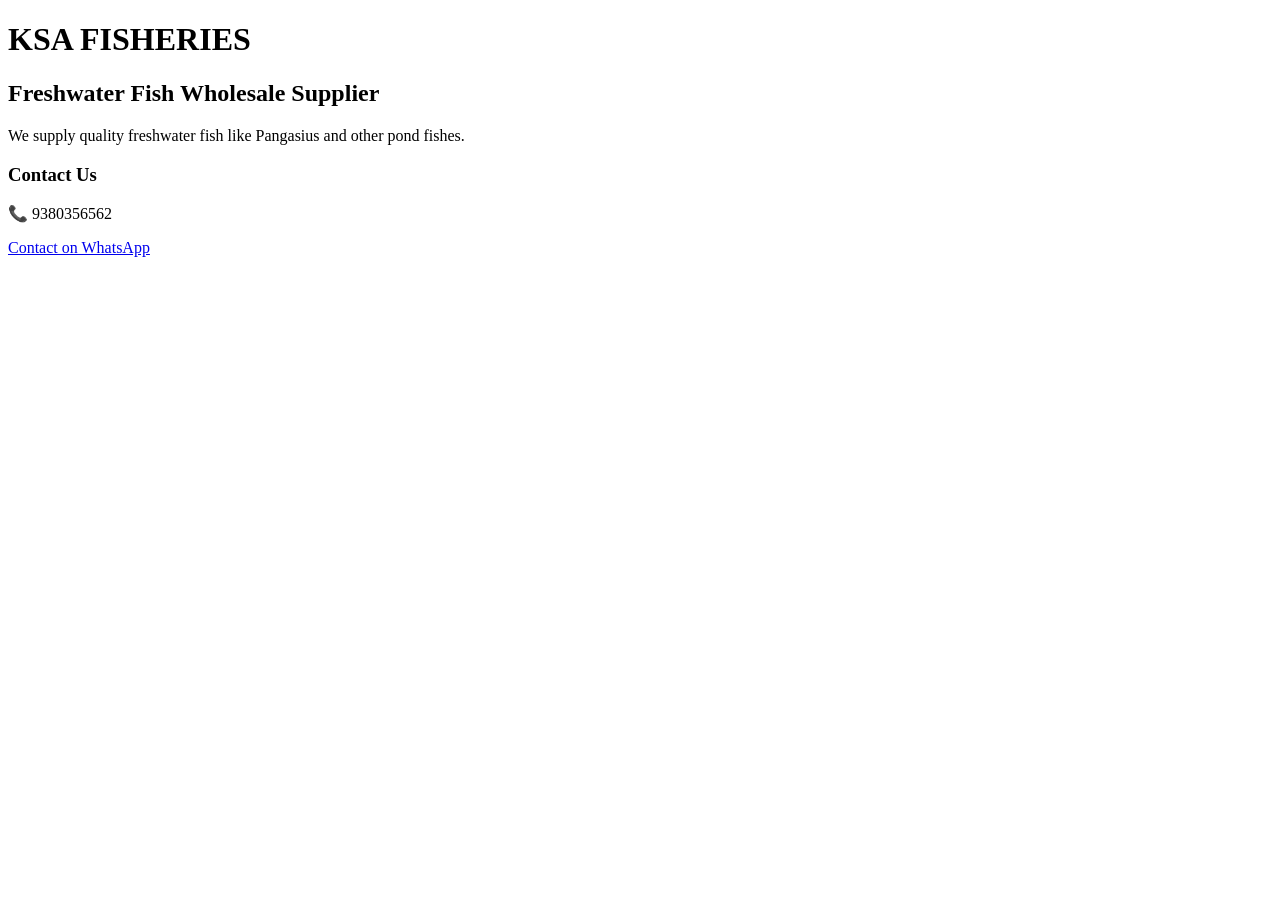
==== Update index.html @ 351a1c8e "Rename README.md to     Update index.html Official website of KSA FISHERIES, a wholesale supplier of" ====
<!DOCTYPE html>
<html>
<head>
    <title>KSA Fisheries</title>
    <meta name="viewport" content="width=device-width, initial-scale=1.0">
</head>

<body>
    <h1>KSA FISHERIES</h1>
    <h2>Freshwater Fish Wholesale Supplier</h2>

    <p>
        We supply quality freshwater fish like Pangasius and other pond fishes.
    </p>

    <h3>Contact Us</h3>
    <p>📞 9380356562</p>

    <a href="https://wa.me/919380356562">
        Contact on WhatsApp
    </a>

</body>
</html>
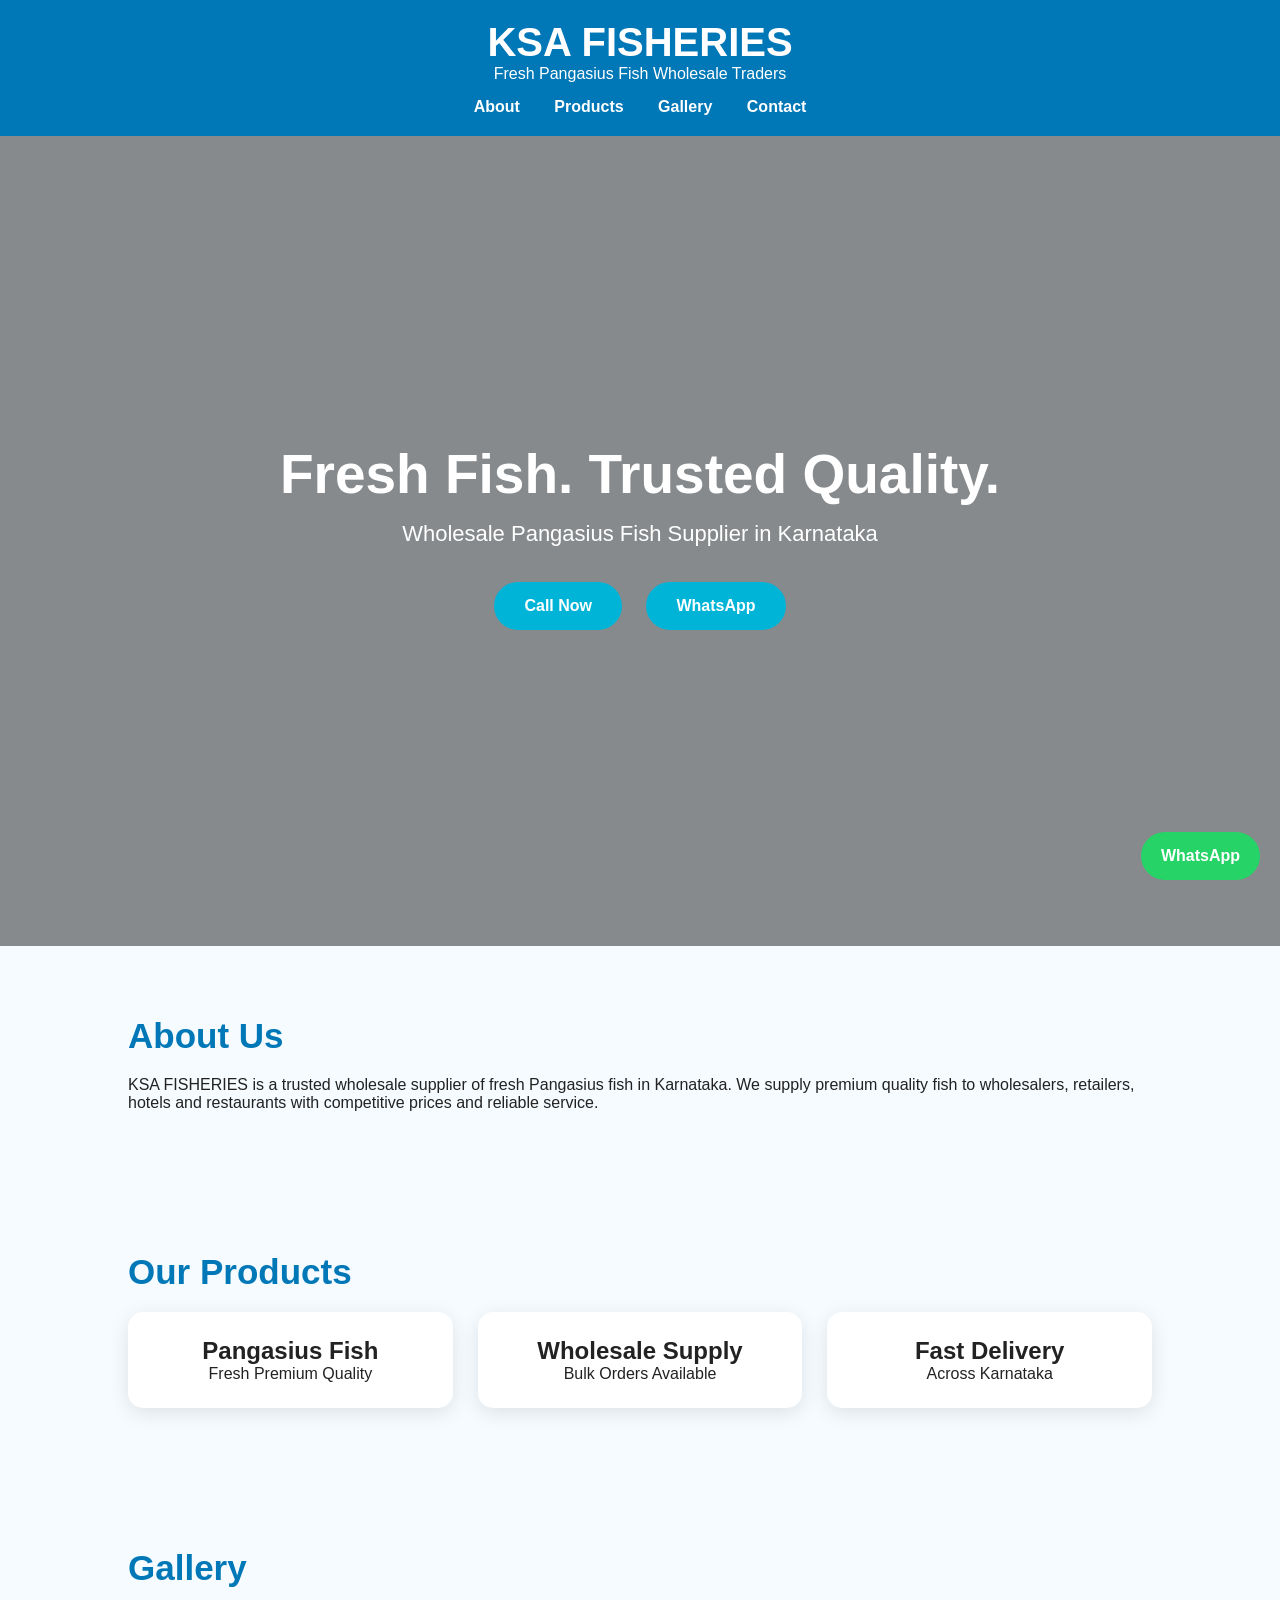
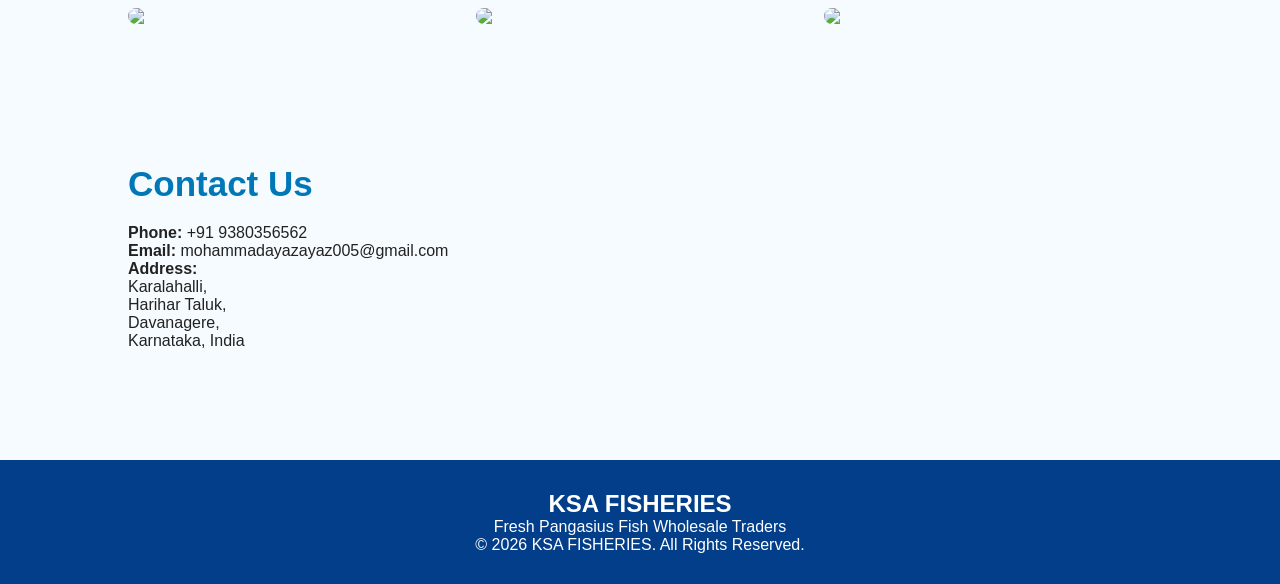
==== commit 113f17a5: "Update Update index.html" ====
--- a/Update index.html
+++ b/Update index.html
@@ -1,24 +1,266 @@
 <!DOCTYPE html>
-<html>
+<html lang="en">
 <head>
-    <title>KSA Fisheries</title>
-    <meta name="viewport" content="width=device-width, initial-scale=1.0">
+<meta charset="UTF-8">
+<meta name="viewport" content="width=device-width, initial-scale=1.0">
+<title>KSA FISHERIES | Fresh Pangasius Fish Wholesale Traders</title>
+
+<style>
+*{
+margin:0;
+padding:0;
+box-sizing:border-box;
+font-family:Arial,sans-serif;
+}
+
+body{
+background:#f5fbff;
+color:#222;
+}
+
+header{
+background:#0077b6;
+color:white;
+padding:20px;
+text-align:center;
+}
+
+header h1{
+font-size:40px;
+}
+
+nav{
+margin-top:15px;
+}
+
+nav a{
+color:white;
+text-decoration:none;
+margin:15px;
+font-weight:bold;
+}
+
+.hero{
+height:90vh;
+background:linear-gradient(rgba(0,0,0,.45),rgba(0,0,0,.45)),url("https://images.unsplash.com/photo-1544943910-4c1dc44aab44?auto=format&fit=crop&w=1500&q=80");
+background-size:cover;
+background-position:center;
+display:flex;
+justify-content:center;
+align-items:center;
+text-align:center;
+color:white;
+padding:20px;
+}
+
+.hero h2{
+font-size:55px;
+margin-bottom:15px;
+}
+
+.hero p{
+font-size:22px;
+margin-bottom:25px;
+}
+
+.btn{
+display:inline-block;
+background:#00b4d8;
+color:white;
+padding:15px 30px;
+text-decoration:none;
+border-radius:30px;
+margin:10px;
+font-weight:bold;
+}
+
+section{
+padding:70px 10%;
+}
+
+h3{
+font-size:35px;
+color:#0077b6;
+margin-bottom:20px;
+}
+
+.cards{
+display:grid;
+grid-template-columns:repeat(auto-fit,minmax(250px,1fr));
+gap:25px;
+}
+
+.card{
+background:white;
+padding:25px;
+border-radius:15px;
+box-shadow:0 5px 20px rgba(0,0,0,.1);
+text-align:center;
+}
+
+.gallery{
+display:grid;
+grid-template-columns:repeat(auto-fit,minmax(280px,1fr));
+gap:20px;
+}
+
+.gallery img{
+width:100%;
+border-radius:15px;
+}
+
+footer{
+background:#023e8a;
+color:white;
+padding:30px;
+text-align:center;
+margin-top:40px;
+}
+
+.whatsapp{
+position:fixed;
+bottom:20px;
+right:20px;
+background:#25D366;
+color:white;
+padding:15px 20px;
+border-radius:50px;
+text-decoration:none;
+font-weight:bold;
+}
+
+</style>
 </head>
 
 <body>
-    <h1>KSA FISHERIES</h1>
-    <h2>Freshwater Fish Wholesale Supplier</h2>
-
-    <p>
-        We supply quality freshwater fish like Pangasius and other pond fishes.
-    </p>
-
-    <h3>Contact Us</h3>
-    <p>📞 9380356562</p>
-
-    <a href="https://wa.me/919380356562">
-        Contact on WhatsApp
-    </a>
+
+<header>
+
+<h1>KSA FISHERIES</h1>
+
+<p>Fresh Pangasius Fish Wholesale Traders</p>
+
+<nav>
+
+<a href="#about">About</a>
+
+<a href="#products">Products</a>
+
+<a href="#gallery">Gallery</a>
+
+<a href="#contact">Contact</a>
+
+</nav>
+
+</header>
+
+<div class="hero">
+
+<div>
+
+<h2>Fresh Fish. Trusted Quality.</h2>
+
+<p>Wholesale Pangasius Fish Supplier in Karnataka</p>
+
+<a class="btn" href="tel:+919380356562">Call Now</a>
+
+<a class="btn" href="https://wa.me/919380356562">WhatsApp</a>
+
+</div>
+
+</div>
+
+<section id="about">
+
+<h3>About Us</h3>
+
+<p>
+
+KSA FISHERIES is a trusted wholesale supplier of fresh Pangasius fish in Karnataka.
+We supply premium quality fish to wholesalers, retailers, hotels and restaurants with competitive prices and reliable service.
+
+</p>
+
+</section>
+
+<section id="products">
+
+<h3>Our Products</h3>
+
+<div class="cards">
+
+<div class="card">
+
+<h2>Pangasius Fish</h2>
+
+<p>Fresh Premium Quality</p>
+
+</div>
+
+<div class="card">
+
+<h2>Wholesale Supply</h2>
+
+<p>Bulk Orders Available</p>
+
+</div>
+
+<div class="card">
+
+<h2>Fast Delivery</h2>
+
+<p>Across Karnataka</p>
+
+</div>
+
+</div>
+
+</section>
+
+<section id="gallery">
+
+<h3>Gallery</h3>
+
+<div class="gallery">
+
+<img src="https://images.unsplash.com/photo-1510130387422-82bed34b37e9?auto=format&fit=crop&w=900&q=80">
+
+<img src="https://images.unsplash.com/photo-1519708227418-c8fd9a32b7a2?auto=format&fit=crop&w=900&q=80">
+
+<img src="https://images.unsplash.com/photo-1544551763-46a013bb70d5?auto=format&fit=crop&w=900&q=80">
+
+</div>
+
+</section>
+
+<section id="contact">
+
+<h3>Contact Us</h3>
+
+<p><b>Phone:</b> +91 9380356562</p>
+
+<p><b>Email:</b> mohammadayazayaz005@gmail.com</p>
+
+<p><b>Address:</b><br>
+Karalahalli,<br>
+Harihar Taluk,<br>
+Davanagere,<br>
+Karnataka, India
+</p>
+
+</section>
+
+<footer>
+
+<h2>KSA FISHERIES</h2>
+
+<p>Fresh Pangasius Fish Wholesale Traders</p>
+
+<p>© 2026 KSA FISHERIES. All Rights Reserved.</p>
+
+</footer>
+
+<a class="whatsapp" href="https://wa.me/919380356562">WhatsApp</a>
 
 </body>
 </html>
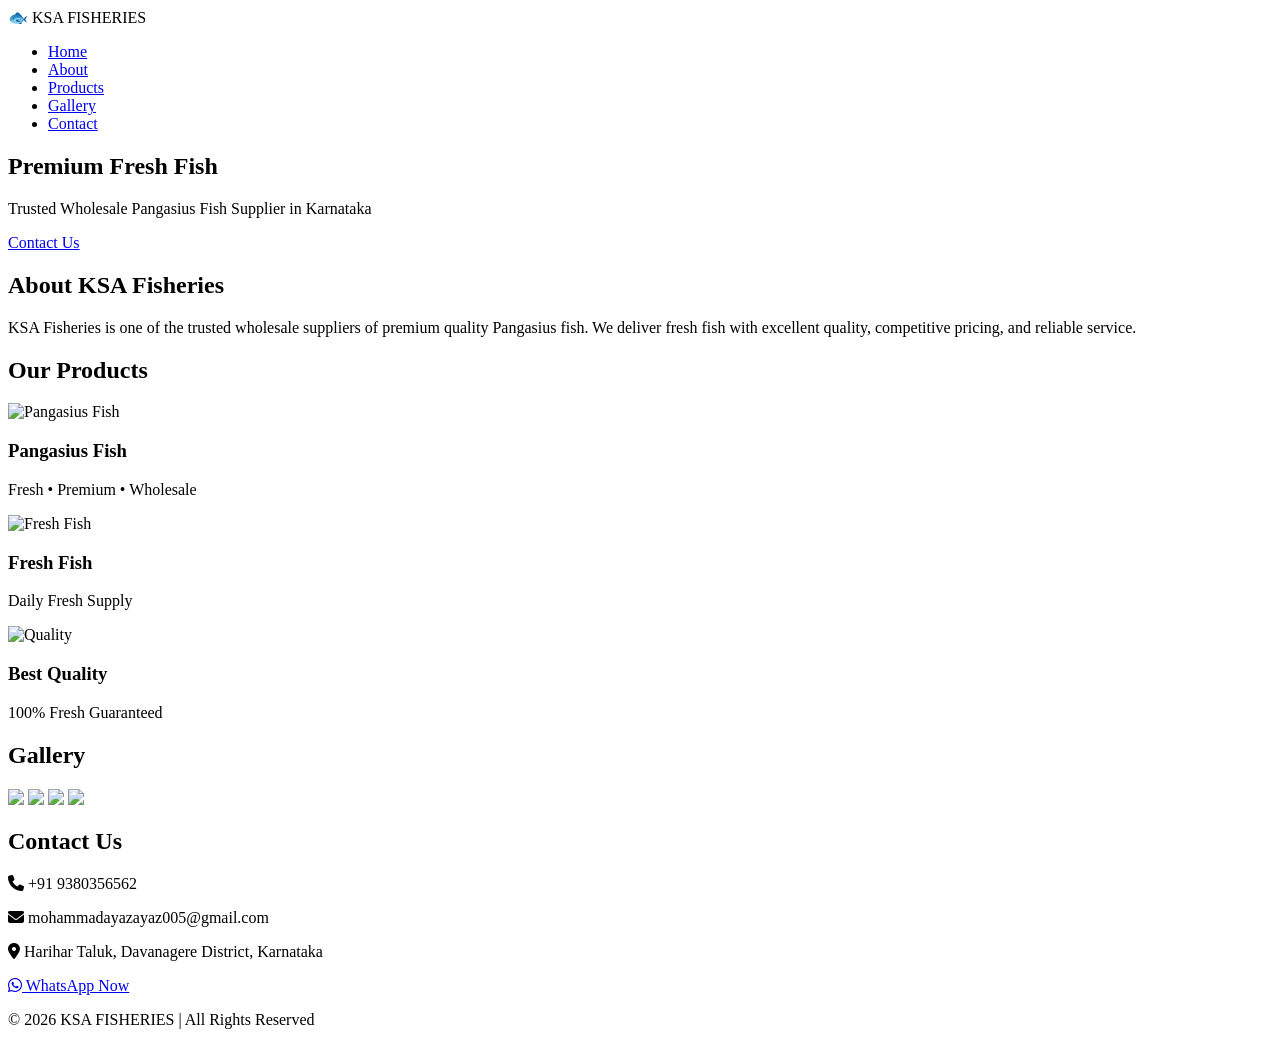
==== commit cf0f0954: "Update Update index.html" ====
--- a/Update index.html
+++ b/Update index.html
@@ -3,213 +3,108 @@
 <head>
 <meta charset="UTF-8">
 <meta name="viewport" content="width=device-width, initial-scale=1.0">
-<title>KSA FISHERIES | Fresh Pangasius Fish Wholesale Traders</title>
+<title>KSA FISHERIES | Premium Fish Supplier</title>
 
-<style>
-*{
-margin:0;
-padding:0;
-box-sizing:border-box;
-font-family:Arial,sans-serif;
-}
+<link rel="stylesheet" href="style.css">
 
-body{
-background:#f5fbff;
-color:#222;
-}
+<link rel="preconnect" href="https://fonts.googleapis.com">
+<link rel="preconnect" href="https://fonts.gstatic.com" crossorigin>
+<link href="https://fonts.googleapis.com/css2?family=Poppins:wght@300;400;500;600;700;800&display=swap" rel="stylesheet">
 
-header{
-background:#0077b6;
-color:white;
-padding:20px;
-text-align:center;
-}
+<link rel="stylesheet" href="https://cdnjs.cloudflare.com/ajax/libs/font-awesome/6.6.0/css/all.min.css">
 
-header h1{
-font-size:40px;
-}
-
-nav{
-margin-top:15px;
-}
-
-nav a{
-color:white;
-text-decoration:none;
-margin:15px;
-font-weight:bold;
-}
-
-.hero{
-height:90vh;
-background:linear-gradient(rgba(0,0,0,.45),rgba(0,0,0,.45)),url("https://images.unsplash.com/photo-1544943910-4c1dc44aab44?auto=format&fit=crop&w=1500&q=80");
-background-size:cover;
-background-position:center;
-display:flex;
-justify-content:center;
-align-items:center;
-text-align:center;
-color:white;
-padding:20px;
-}
-
-.hero h2{
-font-size:55px;
-margin-bottom:15px;
-}
-
-.hero p{
-font-size:22px;
-margin-bottom:25px;
-}
-
-.btn{
-display:inline-block;
-background:#00b4d8;
-color:white;
-padding:15px 30px;
-text-decoration:none;
-border-radius:30px;
-margin:10px;
-font-weight:bold;
-}
-
-section{
-padding:70px 10%;
-}
-
-h3{
-font-size:35px;
-color:#0077b6;
-margin-bottom:20px;
-}
-
-.cards{
-display:grid;
-grid-template-columns:repeat(auto-fit,minmax(250px,1fr));
-gap:25px;
-}
-
-.card{
-background:white;
-padding:25px;
-border-radius:15px;
-box-shadow:0 5px 20px rgba(0,0,0,.1);
-text-align:center;
-}
-
-.gallery{
-display:grid;
-grid-template-columns:repeat(auto-fit,minmax(280px,1fr));
-gap:20px;
-}
-
-.gallery img{
-width:100%;
-border-radius:15px;
-}
-
-footer{
-background:#023e8a;
-color:white;
-padding:30px;
-text-align:center;
-margin-top:40px;
-}
-
-.whatsapp{
-position:fixed;
-bottom:20px;
-right:20px;
-background:#25D366;
-color:white;
-padding:15px 20px;
-border-radius:50px;
-text-decoration:none;
-font-weight:bold;
-}
-
-</style>
 </head>
 
 <body>
 
-<header>
+<!-- Navigation -->
 
-<h1>KSA FISHERIES</h1>
+<nav class="navbar">
 
-<p>Fresh Pangasius Fish Wholesale Traders</p>
+<div class="logo">
+🐟 KSA FISHERIES
+</div>
 
-<nav>
-
-<a href="#about">About</a>
-
-<a href="#products">Products</a>
-
-<a href="#gallery">Gallery</a>
-
-<a href="#contact">Contact</a>
+<ul class="nav-links">
+<li><a href="#home">Home</a></li>
+<li><a href="#about">About</a></li>
+<li><a href="#products">Products</a></li>
+<li><a href="#gallery">Gallery</a></li>
+<li><a href="#contact">Contact</a></li>
+</ul>
 
 </nav>
 
-</header>
+<!-- Hero -->
 
-<div class="hero">
+<section id="home" class="hero">
 
-<div>
+<div class="hero-content">
 
-<h2>Fresh Fish. Trusted Quality.</h2>
+<h1>Premium Fresh Fish</h1>
 
-<p>Wholesale Pangasius Fish Supplier in Karnataka</p>
+<p>
+Trusted Wholesale Pangasius Fish Supplier in Karnataka
+</p>
 
-<a class="btn" href="tel:+919380356562">Call Now</a>
-
-<a class="btn" href="https://wa.me/919380356562">WhatsApp</a>
+<a href="#contact" class="btn">
+Contact Us
+</a>
 
 </div>
 
-</div>
+</section>
 
-<section id="about">
+<!-- About -->
 
-<h3>About Us</h3>
+<section id="about" class="about">
+
+<h2>About KSA Fisheries</h2>
 
 <p>
 
-KSA FISHERIES is a trusted wholesale supplier of fresh Pangasius fish in Karnataka.
-We supply premium quality fish to wholesalers, retailers, hotels and restaurants with competitive prices and reliable service.
+KSA Fisheries is one of the trusted wholesale suppliers of premium quality Pangasius fish.
+We deliver fresh fish with excellent quality, competitive pricing, and reliable service.
 
 </p>
 
 </section>
 
-<section id="products">
+<!-- Products -->
 
-<h3>Our Products</h3>
+<section id="products" class="products">
+
+<h2>Our Products</h2>
 
 <div class="cards">
 
 <div class="card">
 
-<h2>Pangasius Fish</h2>
+<img src="images/pangasius.jpg" alt="Pangasius Fish">
 
-<p>Fresh Premium Quality</p>
+<h3>Pangasius Fish</h3>
+
+<p>Fresh • Premium • Wholesale</p>
 
 </div>
 
 <div class="card">
 
-<h2>Wholesale Supply</h2>
+<img src="images/freshfish.jpg" alt="Fresh Fish">
 
-<p>Bulk Orders Available</p>
+<h3>Fresh Fish</h3>
+
+<p>Daily Fresh Supply</p>
 
 </div>
 
 <div class="card">
 
-<h2>Fast Delivery</h2>
+<img src="images/quality.jpg" alt="Quality">
 
-<p>Across Karnataka</p>
+<h3>Best Quality</h3>
+
+<p>100% Fresh Guaranteed</p>
 
 </div>
 
@@ -217,50 +112,84 @@
 
 </section>
 
-<section id="gallery">
+<!-- Gallery -->
 
-<h3>Gallery</h3>
+<section id="gallery" class="gallery">
 
-<div class="gallery">
+<h2>Gallery</h2>
 
-<img src="https://images.unsplash.com/photo-1510130387422-82bed34b37e9?auto=format&fit=crop&w=900&q=80">
+<div class="gallery-grid">
 
-<img src="https://images.unsplash.com/photo-1519708227418-c8fd9a32b7a2?auto=format&fit=crop&w=900&q=80">
+<img src="images/fish1.jpg">
 
-<img src="https://images.unsplash.com/photo-1544551763-46a013bb70d5?auto=format&fit=crop&w=900&q=80">
+<img src="images/fish2.jpg">
+
+<img src="images/fish3.jpg">
+
+<img src="images/fish4.jpg">
 
 </div>
 
 </section>
 
-<section id="contact">
+<!-- Contact -->
 
-<h3>Contact Us</h3>
+<section id="contact" class="contact">
 
-<p><b>Phone:</b> +91 9380356562</p>
+<h2>Contact Us</h2>
 
-<p><b>Email:</b> mohammadayazayaz005@gmail.com</p>
+<div class="contact-box">
 
-<p><b>Address:</b><br>
-Karalahalli,<br>
-Harihar Taluk,<br>
-Davanagere,<br>
-Karnataka, India
+<p>
+
+<i class="fa-solid fa-phone"></i>
+
++91 9380356562
+
 </p>
+
+<p>
+
+<i class="fa-solid fa-envelope"></i>
+
+mohammadayazayaz005@gmail.com
+
+</p>
+
+<p>
+
+<i class="fa-solid fa-location-dot"></i>
+
+Harihar Taluk, Davanagere District,
+Karnataka
+
+</p>
+
+<a href="https://wa.me/919380356562" class="whatsapp">
+
+<i class="fab fa-whatsapp"></i>
+
+WhatsApp Now
+
+</a>
+
+</div>
 
 </section>
 
+<!-- Footer -->
+
 <footer>
 
-<h2>KSA FISHERIES</h2>
+<p>
 
-<p>Fresh Pangasius Fish Wholesale Traders</p>
+© 2026 KSA FISHERIES | All Rights Reserved
 
-<p>© 2026 KSA FISHERIES. All Rights Reserved.</p>
+</p>
 
 </footer>
 
-<a class="whatsapp" href="https://wa.me/919380356562">WhatsApp</a>
+<script src="script.js"></script>
 
 </body>
 </html>
